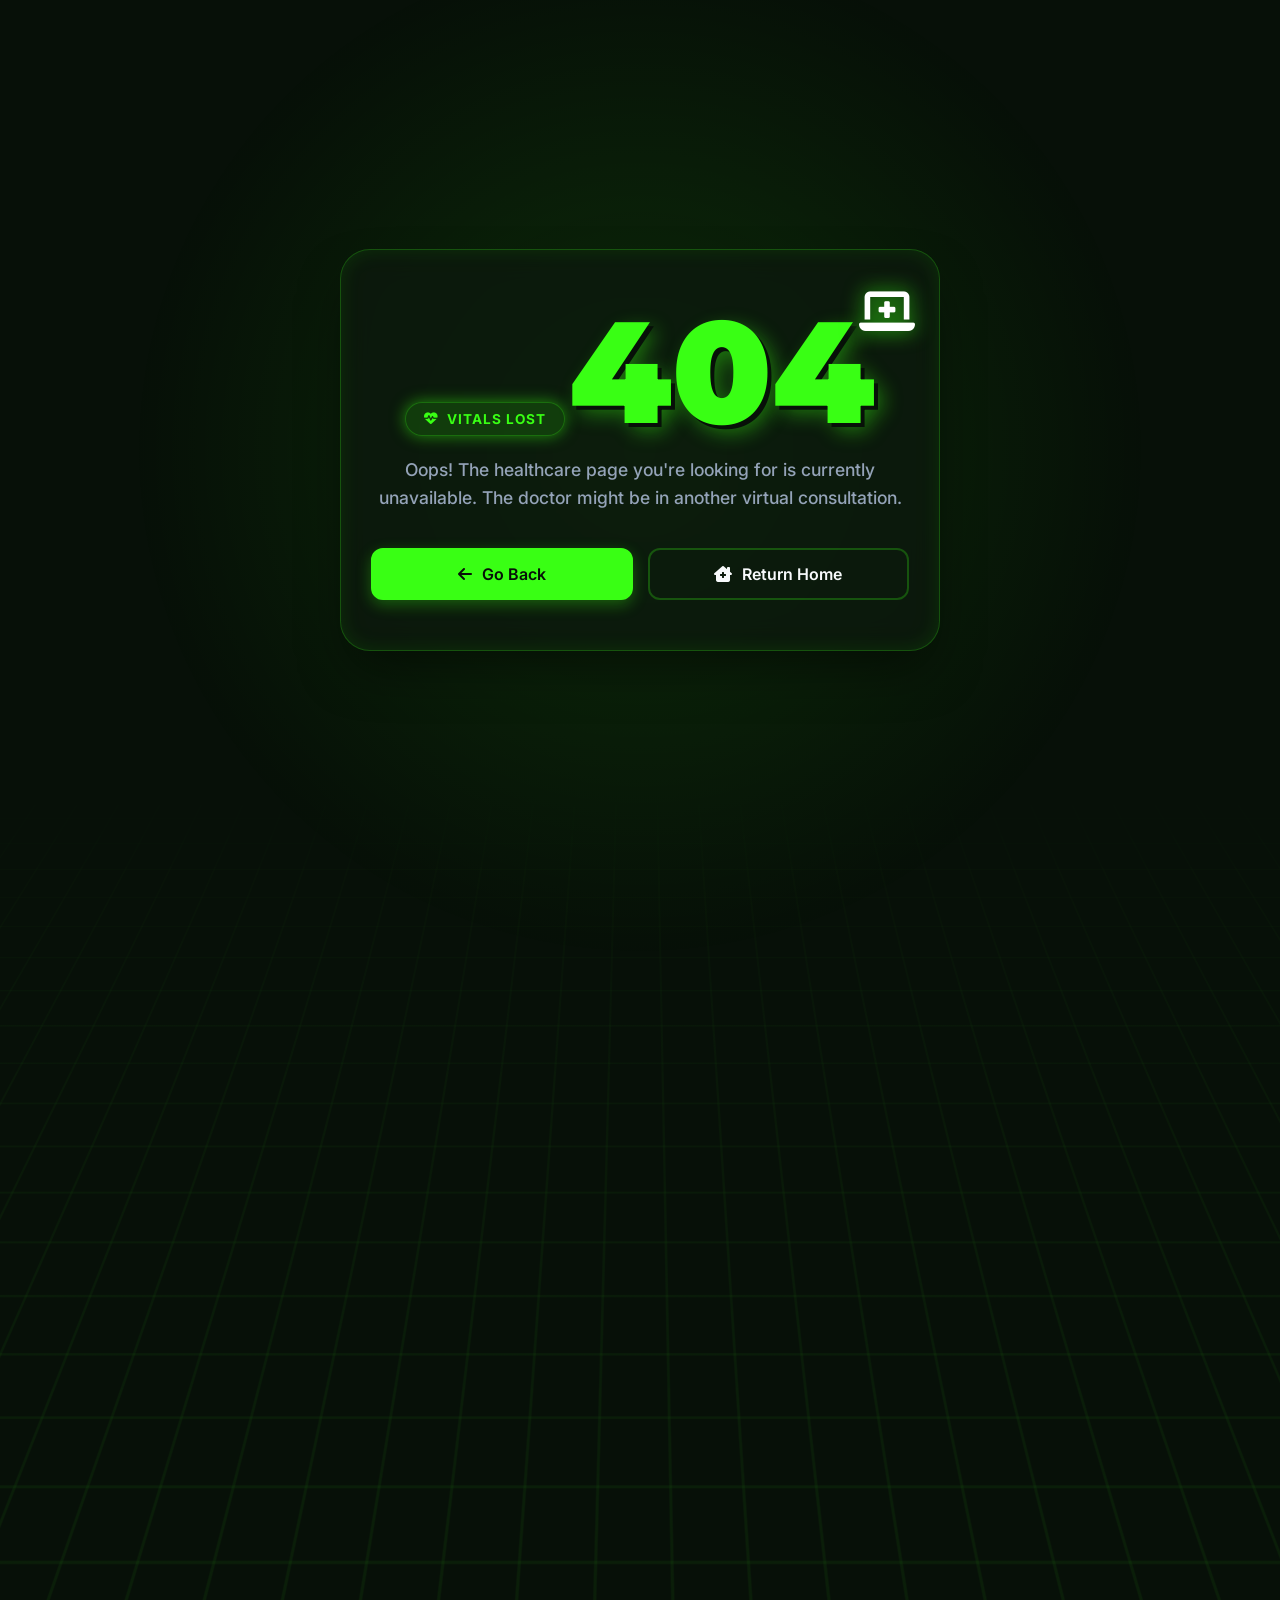
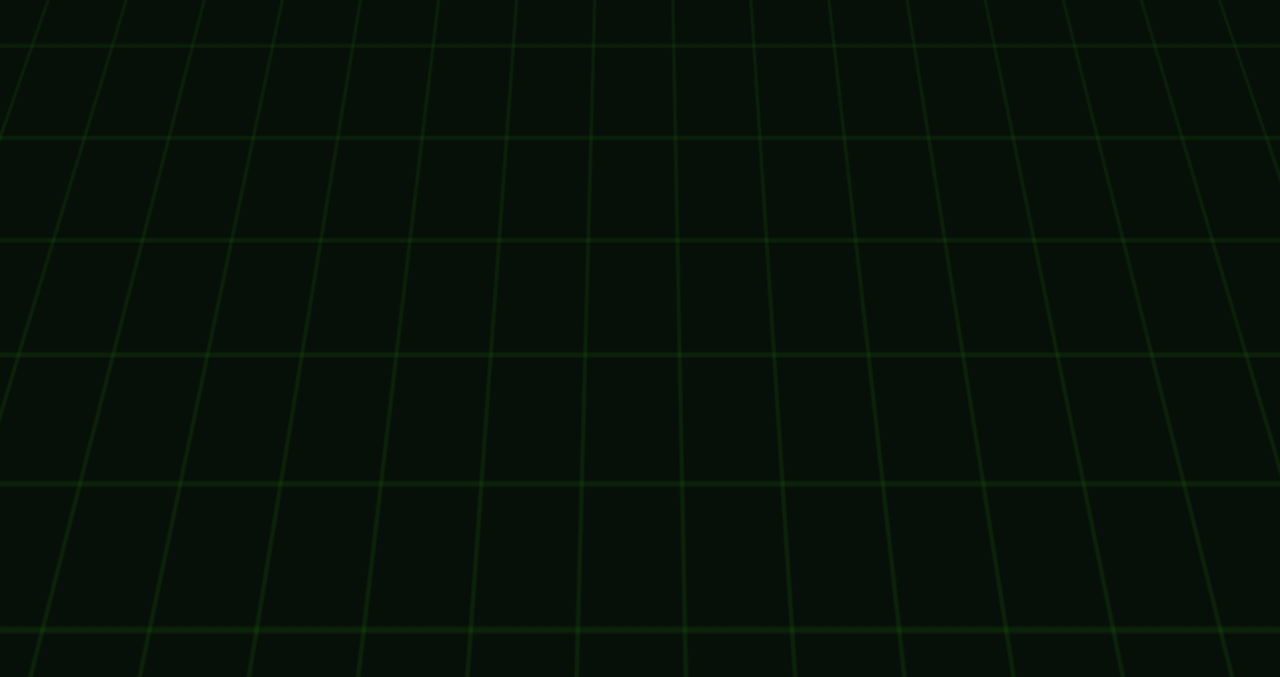
==== 404page.html @ cf0ad020 "Telemedicine & Telehealth" ====
<!DOCTYPE html>
<html lang="en">

<head>
    <meta charset="UTF-8">
    <meta name="viewport" content="width=device-width, initial-scale=1.0, maximum-scale=1.0, user-scalable=no">
    <meta name="description" content="Telehealth 404 Error. The medical page you are looking for is missing.">

    <title>404 - Page Not Found | Virtual Care</title>

    <link href="https://fonts.googleapis.com/css2?family=Montserrat:wght@700;900&family=Inter:wght@400;500;700&display=swap" rel="stylesheet">
    <link rel="stylesheet" href="https://cdnjs.cloudflare.com/ajax/libs/font-awesome/6.5.2/css/all.min.css">

    <style>
        :root {
            /* Telemedicine Dark & Neon Theme Variables */
            --neon-green: #39ff14;
            --hover-green: #32e612;
            --light-green: rgba(57, 255, 20, 0.15);
            --neon-glow: 0 0 15px rgba(57, 255, 20, 0.5);
            --text-light: #f8fafc;
            --text-gray: #94a3b8;
            --bg-body: #071008;
            --glass-bg: rgba(12, 25, 14, 0.75);
            --glass-border: rgba(57, 255, 20, 0.25);
        }

        * {
            margin: 0;
            padding: 0;
            box-sizing: border-box;
        }

        body {
            background: var(--bg-body);
            font-family: 'Inter', sans-serif;
            color: var(--text-light);
            min-height: 100dvh;
            display: flex;
            justify-content: center;
            align-items: center;
            overflow: hidden;
            perspective: 1500px;
        }

        /* Neon Background Glow */
        .error-bg-glow {
            position: absolute;
            width: 150vw;
            height: 150vw;
            max-width: 1200px;
            max-height: 1200px;
            background: radial-gradient(circle, rgba(57, 255, 20, 0.12) 0%, transparent 60%);
            top: 50%;
            left: 50%;
            transform: translate(-50%, -50%);
            z-index: -1;
            pointer-events: none;
            animation: pulseNeonGlow 6s ease-in-out infinite alternate;
        }

        @keyframes pulseNeonGlow {
            0% { transform: translate(-50%, -50%) scale(0.9); opacity: 0.6; }
            100% { transform: translate(-50%, -50%) scale(1.1); opacity: 1; }
        }

        /* Virtual Scrolling Grid */
        .scrolling-grid {
            position: absolute;
            top: 10%;
            left: -50%;
            width: 200%;
            height: 200%;
            background-image:
                linear-gradient(rgba(57, 255, 20, 0.08) 2px, transparent 2px),
                linear-gradient(90deg, rgba(57, 255, 20, 0.08) 2px, transparent 2px);
            background-size: 50px 50px;
            z-index: 0;
            pointer-events: none;
            transform: rotateX(70deg);
            animation: infiniteGridScroll 20s linear infinite;
            mask-image: linear-gradient(to top, rgba(0, 0, 0, 1) 0%, transparent 70%);
            -webkit-mask-image: linear-gradient(to top, rgba(0, 0, 0, 1) 0%, transparent 70%);
        }

        @keyframes infiniteGridScroll {
            0% { background-position: 0 0; }
            100% { background-position: 0 500px; }
        }

        /* Glassmorphism Error Card */
        .error-container {
            position: relative;
            z-index: 10;
            text-align: center;
            padding: 50px 30px;
            width: 90%;
            max-width: 600px;
            background: var(--glass-bg);
            backdrop-filter: blur(16px);
            -webkit-backdrop-filter: blur(16px);
            border-radius: 30px;
            border: 1px solid var(--glass-border);
            box-shadow: 0 25px 50px -12px rgba(0, 0, 0, 0.5), inset 0 0 20px rgba(57, 255, 20, 0.1);
            transition: transform 0.1s ease-out;
        }

        /* Medical Status Badge */
        .status-badge {
            background: var(--light-green);
            border: 1px solid var(--glass-border);
            color: var(--neon-green);
            padding: 8px 18px;
            font-size: 0.85rem;
            font-weight: 700;
            letter-spacing: 1px;
            border-radius: 30px;
            display: inline-flex;
            align-items: center;
            gap: 8px;
            margin-bottom: 20px;
            text-transform: uppercase;
            box-shadow: var(--neon-glow);
        }

        .status-badge i {
            animation: heartbeatPing 1.5s infinite;
        }

        @keyframes heartbeatPing {
            0% { opacity: 1; transform: scale(1); }
            15% { transform: scale(1.3); }
            30% { transform: scale(1); }
            45% { transform: scale(1.3); }
            60% { opacity: 0.8; transform: scale(1); }
            100% { opacity: 1; transform: scale(1); }
        }

        .error-code-wrapper {
            position: relative;
            display: inline-block;
            margin-bottom: 10px;
        }

        .error-code {
            font-family: 'Montserrat', sans-serif;
            font-size: 9rem;
            font-weight: 900;
            line-height: 1;
            color: var(--neon-green);
            text-shadow: 4px 4px 0px rgba(7, 16, 8, 1), 8px 8px 20px rgba(57, 255, 20, 0.4);
            animation: floatingText 6s ease-in-out infinite;
        }

        /* Floating Medical Icon */
        .floating-icon {
            position: absolute;
            top: -10px;
            right: -40px;
            font-size: 2.8rem;
            color: #fff;
            animation: floatAround 8s ease-in-out infinite;
            filter: drop-shadow(0 0 10px rgba(57, 255, 20, 0.8));
            z-index: 15;
        }

        @keyframes floatingText {
            0%, 100% { transform: translateY(0px); }
            50% { transform: translateY(-10px); }
        }

        @keyframes floatAround {
            0% { transform: translate(0, 0) rotate(10deg) scale(1); }
            25% { transform: translate(15px, -15px) rotate(20deg) scale(1.1); }
            50% { transform: translate(0px, -30px) rotate(10deg) scale(1); }
            75% { transform: translate(-15px, -15px) rotate(-5deg) scale(0.9); }
            100% { transform: translate(0, 0) rotate(10deg) scale(1); }
        }

        .error-desc {
            color: var(--text-gray);
            font-size: 1.1rem;
            line-height: 1.6;
            margin-bottom: 35px;
            font-weight: 500;
        }

        .error-actions {
            display: flex;
            justify-content: center;
            gap: 15px;
            flex-wrap: wrap;
        }

        .btn-base {
            display: inline-flex;
            align-items: center;
            justify-content: center;
            gap: 10px;
            padding: 14px 28px;
            font-family: 'Inter', sans-serif;
            font-size: 1rem;
            font-weight: 600;
            text-decoration: none;
            border-radius: 12px;
            transition: all 0.3s cubic-bezier(0.175, 0.885, 0.32, 1.275);
            cursor: pointer;
            flex: 1;
            min-width: 160px;
        }

        .btn-primary {
            background: var(--neon-green);
            color: var(--bg-body);
            border: 2px solid var(--neon-green);
            box-shadow: 0 5px 15px rgba(57, 255, 20, 0.3);
        }

        .btn-primary:hover {
            transform: translateY(-4px);
            background: #fff;
            border-color: #fff;
            box-shadow: 0 10px 25px rgba(57, 255, 20, 0.6);
        }

        .btn-primary:hover i {
            transform: translateX(-5px);
        }

        .btn-outline {
            background: transparent;
            color: var(--text-light);
            border: 2px solid var(--glass-border);
        }

        .btn-outline:hover {
            transform: translateY(-4px);
            background: var(--light-green);
            border-color: var(--neon-green);
            box-shadow: var(--neon-glow);
        }

        .btn-outline:hover i {
            transform: scale(1.1);
        }

        .btn-base i {
            transition: transform 0.3s ease;
        }

        /* 100% Mobile Responsiveness */
        @media (max-width: 768px) {
            .error-code { font-size: 6rem; }
            .floating-icon { font-size: 2.2rem; top: -5px; right: -20px; }
            .error-container { padding: 40px 20px; }
        }

        @media (max-width: 480px) {
            .error-container { padding: 35px 20px; border-radius: 24px; }
            .error-code { font-size: 5rem; }
            .floating-icon { font-size: 1.8rem; top: 0px; right: -15px; }
            .status-badge { font-size: 0.75rem; padding: 6px 14px; margin-bottom: 15px; }
            .error-desc { font-size: 0.95rem; margin-bottom: 25px; }
            .error-actions { flex-direction: column; gap: 12px; }
            .btn-base { width: 100%; padding: 14px 20px; min-width: 100%; }
        }
    </style>
</head>

<body>

    <div class="error-bg-glow" id="neonGlow"></div>
    <div class="scrolling-grid"></div>

    <div class="error-container" id="errorContainer">

        <div class="status-badge"><i class="fa-solid fa-heart-pulse"></i> Vitals Lost</div>

        <div class="error-code-wrapper">
            <h1 class="error-code">404</h1>
            <i class="fa-solid fa-laptop-medical floating-icon"></i>
        </div>

        <p class="error-desc">Oops! The healthcare page you're looking for is currently unavailable. The doctor might be in another virtual consultation.</p>

        <div class="error-actions">
            <a href="javascript:history.back()" class="btn-base btn-primary">
                <i class="fa-solid fa-arrow-left"></i> Go Back
            </a>
            <a href="index.html" class="btn-base btn-outline">
                <i class="fa-solid fa-clinic-medical"></i> Return Home
            </a>
        </div>

    </div>

    <script>
        const container = document.getElementById('errorContainer');
        const glow = document.getElementById('neonGlow');

        document.addEventListener('mousemove', (e) => {
            if (window.innerWidth > 768) {
                const halfW = window.innerWidth / 2;
                const halfH = window.innerHeight / 2;

                const xVal = (halfW - e.pageX) / 60;
                const yVal = (halfH - e.pageY) / 60;

                // 3D Parallax Tilt Effect
                container.style.transform = `rotateY(${xVal * -1}deg) rotateX(${yVal}deg) translateY(-5px)`;
                glow.style.transform = `translate(${-50 + xVal * 0.5}%, ${-50 + yVal * 0.5}%) scale(1)`;
            }
        });

        document.addEventListener('mouseleave', () => {
            if (window.innerWidth > 768) {
                // Reset on mouse leave
                container.style.transform = `rotateY(0deg) rotateX(0deg) translateY(0)`;
                glow.style.transform = `translate(-50%, -50%) scale(1)`;
            }
        });
    </script>

</body>

</html>
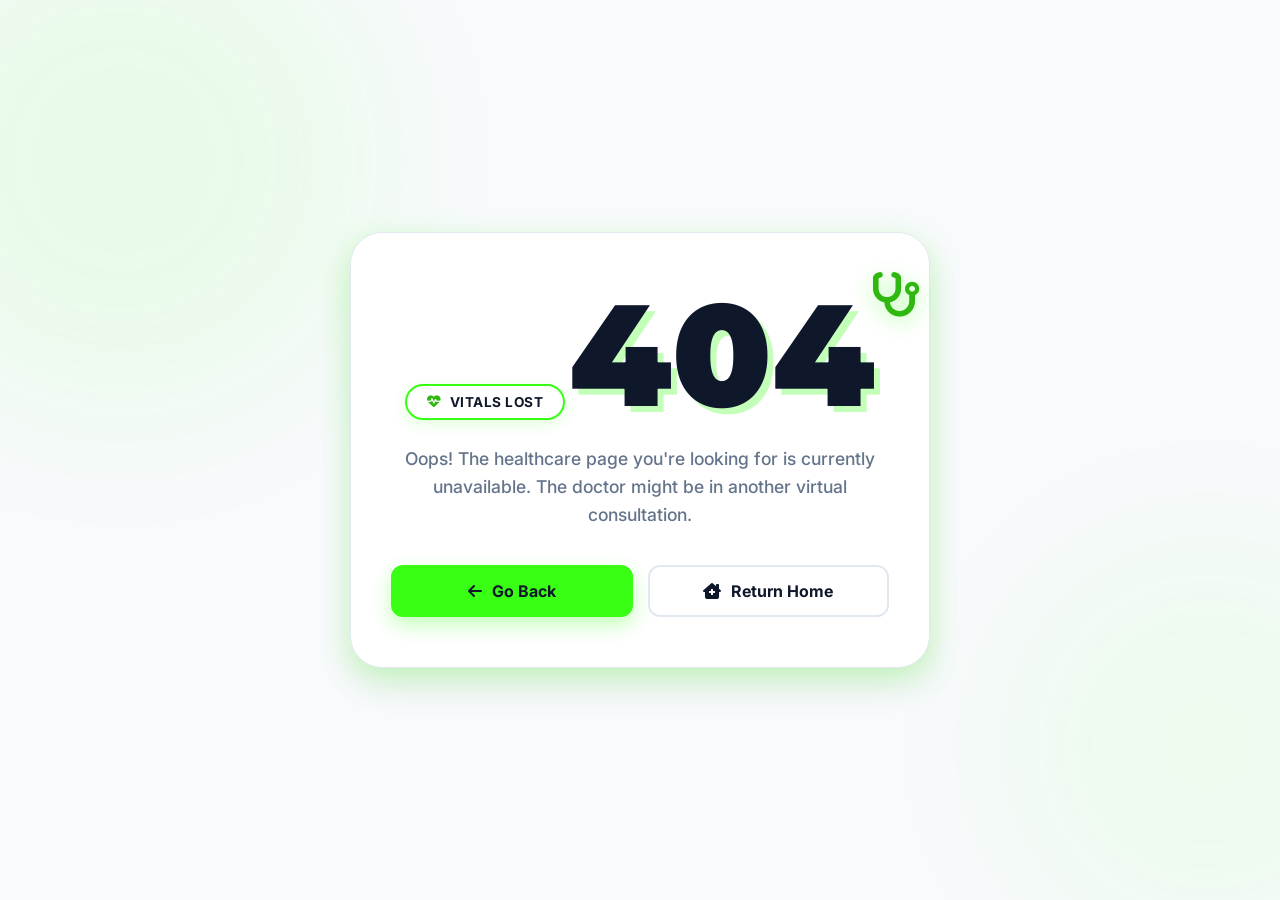
==== commit 3373176e: "Telemedicine & Telehealth" ====
--- a/404page.html
+++ b/404page.html
@@ -3,26 +3,27 @@
 
 <head>
     <meta charset="UTF-8">
-    <meta name="viewport" content="width=device-width, initial-scale=1.0, maximum-scale=1.0, user-scalable=no">
-    <meta name="description" content="Telehealth 404 Error. The medical page you are looking for is missing.">
-
-    <title>404 - Page Not Found | Virtual Care</title>
-
-    <link href="https://fonts.googleapis.com/css2?family=Montserrat:wght@700;900&family=Inter:wght@400;500;700&display=swap" rel="stylesheet">
+    <meta name="viewport" content="width=device-width, initial-scale=1.0">
+    <meta property="og:title" content="Virtual Care - Page Not Found">
+    <meta property="og:description" content="Join our premium online telehealth platform today.">
+    <meta property="og:type" content="website">
+    <meta name="description" content="The healthcare page you're looking for is currently unavailable.">
+    
+    <title>404 - Page Not Found | Telehealth</title>
+
+    <link href="https://fonts.googleapis.com/css2?family=Montserrat:wght@700;900&family=Inter:wght@400;500;600;700&display=swap" rel="stylesheet">
     <link rel="stylesheet" href="https://cdnjs.cloudflare.com/ajax/libs/font-awesome/6.5.2/css/all.min.css">
 
     <style>
         :root {
-            /* Telemedicine Dark & Neon Theme Variables */
             --neon-green: #39ff14;
-            --hover-green: #32e612;
-            --light-green: rgba(57, 255, 20, 0.15);
-            --neon-glow: 0 0 15px rgba(57, 255, 20, 0.5);
-            --text-light: #f8fafc;
-            --text-gray: #94a3b8;
-            --bg-body: #071008;
-            --glass-bg: rgba(12, 25, 14, 0.75);
-            --glass-border: rgba(57, 255, 20, 0.25);
+            --dark-green: #2eb810; /* Slightly darker for better hover contrast */
+            --bg-white: #ffffff;
+            --bg-offwhite: #f8fafc;
+            --text-dark: #0f172a; /* Dark slate for readability */
+            --text-gray: #64748b;
+            --card-border: #e2e8f0;
+            --neon-glow: 0 10px 30px rgba(57, 255, 20, 0.25);
         }
 
         * {
@@ -32,103 +33,102 @@
         }
 
         body {
-            background: var(--bg-body);
+            background: var(--bg-offwhite);
             font-family: 'Inter', sans-serif;
-            color: var(--text-light);
+            color: var(--text-dark);
             min-height: 100dvh;
             display: flex;
             justify-content: center;
             align-items: center;
             overflow: hidden;
             perspective: 1500px;
-        }
-
-        /* Neon Background Glow */
-        .error-bg-glow {
+            position: relative;
+        }
+
+        /* Abstract Clean Background with Neon Accents */
+        .bg-blobs {
             position: absolute;
-            width: 150vw;
-            height: 150vw;
-            max-width: 1200px;
-            max-height: 1200px;
-            background: radial-gradient(circle, rgba(57, 255, 20, 0.12) 0%, transparent 60%);
-            top: 50%;
-            left: 50%;
-            transform: translate(-50%, -50%);
+            width: 100%;
+            height: 100%;
             z-index: -1;
+            overflow: hidden;
             pointer-events: none;
-            animation: pulseNeonGlow 6s ease-in-out infinite alternate;
-        }
-
-        @keyframes pulseNeonGlow {
-            0% { transform: translate(-50%, -50%) scale(0.9); opacity: 0.6; }
-            100% { transform: translate(-50%, -50%) scale(1.1); opacity: 1; }
-        }
-
-        /* Virtual Scrolling Grid */
-        .scrolling-grid {
+        }
+
+        .blob {
             position: absolute;
-            top: 10%;
-            left: -50%;
-            width: 200%;
-            height: 200%;
-            background-image:
-                linear-gradient(rgba(57, 255, 20, 0.08) 2px, transparent 2px),
-                linear-gradient(90deg, rgba(57, 255, 20, 0.08) 2px, transparent 2px);
-            background-size: 50px 50px;
-            z-index: 0;
-            pointer-events: none;
-            transform: rotateX(70deg);
-            animation: infiniteGridScroll 20s linear infinite;
-            mask-image: linear-gradient(to top, rgba(0, 0, 0, 1) 0%, transparent 70%);
-            -webkit-mask-image: linear-gradient(to top, rgba(0, 0, 0, 1) 0%, transparent 70%);
-        }
-
-        @keyframes infiniteGridScroll {
-            0% { background-position: 0 0; }
-            100% { background-position: 0 500px; }
-        }
-
-        /* Glassmorphism Error Card */
+            filter: blur(80px);
+            opacity: 0.4;
+            animation: floatBlob 10s infinite alternate ease-in-out;
+            border-radius: 50%;
+        }
+
+        .blob-1 {
+            width: 50vw;
+            height: 50vw;
+            max-width: 500px;
+            max-height: 500px;
+            background: rgba(57, 255, 20, 0.2);
+            top: -10%;
+            left: -10%;
+        }
+
+        .blob-2 {
+            width: 40vw;
+            height: 40vw;
+            max-width: 400px;
+            max-height: 400px;
+            background: rgba(57, 255, 20, 0.15);
+            bottom: -5%;
+            right: -10%;
+            animation-delay: -4s;
+        }
+
+        @keyframes floatBlob {
+            0% { transform: translate(0, 0) scale(1); }
+            100% { transform: translate(10%, 10%) scale(1.1); }
+        }
+
+        /* Main Container */
         .error-container {
             position: relative;
             z-index: 10;
             text-align: center;
-            padding: 50px 30px;
-            width: 90%;
-            max-width: 600px;
-            background: var(--glass-bg);
-            backdrop-filter: blur(16px);
-            -webkit-backdrop-filter: blur(16px);
-            border-radius: 30px;
-            border: 1px solid var(--glass-border);
-            box-shadow: 0 25px 50px -12px rgba(0, 0, 0, 0.5), inset 0 0 20px rgba(57, 255, 20, 0.1);
-            transition: transform 0.1s ease-out;
-        }
-
-        /* Medical Status Badge */
+            padding: 50px 40px;
+            width: 92%;
+            max-width: 580px;
+            background: var(--bg-white);
+            border-radius: 32px;
+            border: 1px solid var(--card-border);
+            box-shadow: var(--neon-glow), 0 20px 40px rgba(0,0,0,0.05);
+            transition: transform 0.15s ease-out;
+        }
+
+        /* Badge */
         .status-badge {
-            background: var(--light-green);
-            border: 1px solid var(--glass-border);
-            color: var(--neon-green);
-            padding: 8px 18px;
+            background: var(--bg-white);
+            border: 2px solid var(--neon-green);
+            color: var(--text-dark);
+            padding: 8px 20px;
             font-size: 0.85rem;
             font-weight: 700;
-            letter-spacing: 1px;
+            letter-spacing: 0.5px;
             border-radius: 30px;
             display: inline-flex;
             align-items: center;
             gap: 8px;
-            margin-bottom: 20px;
+            margin-bottom: 25px;
             text-transform: uppercase;
-            box-shadow: var(--neon-glow);
+            box-shadow: 0 4px 15px rgba(57, 255, 20, 0.15);
         }
 
         .status-badge i {
+            color: var(--dark-green);
             animation: heartbeatPing 1.5s infinite;
         }
 
         @keyframes heartbeatPing {
-            0% { opacity: 1; transform: scale(1); }
+            0% { transform: scale(1); opacity: 1; }
             15% { transform: scale(1.3); }
             30% { transform: scale(1); }
             45% { transform: scale(1.3); }
@@ -136,6 +136,7 @@
             100% { opacity: 1; transform: scale(1); }
         }
 
+        /* 404 Error Code */
         .error-code-wrapper {
             position: relative;
             display: inline-block;
@@ -147,44 +148,46 @@
             font-size: 9rem;
             font-weight: 900;
             line-height: 1;
-            color: var(--neon-green);
-            text-shadow: 4px 4px 0px rgba(7, 16, 8, 1), 8px 8px 20px rgba(57, 255, 20, 0.4);
+            color: var(--text-dark);
+            text-shadow: 6px 6px 0px rgba(57, 255, 20, 0.3);
             animation: floatingText 6s ease-in-out infinite;
         }
 
-        /* Floating Medical Icon */
         .floating-icon {
             position: absolute;
             top: -10px;
-            right: -40px;
+            right: -45px;
             font-size: 2.8rem;
-            color: #fff;
+            color: var(--dark-green);
             animation: floatAround 8s ease-in-out infinite;
-            filter: drop-shadow(0 0 10px rgba(57, 255, 20, 0.8));
+            filter: drop-shadow(0 5px 10px rgba(57, 255, 20, 0.4));
             z-index: 15;
         }
 
         @keyframes floatingText {
             0%, 100% { transform: translateY(0px); }
-            50% { transform: translateY(-10px); }
+            50% { transform: translateY(-8px); }
         }
 
         @keyframes floatAround {
-            0% { transform: translate(0, 0) rotate(10deg) scale(1); }
-            25% { transform: translate(15px, -15px) rotate(20deg) scale(1.1); }
-            50% { transform: translate(0px, -30px) rotate(10deg) scale(1); }
-            75% { transform: translate(-15px, -15px) rotate(-5deg) scale(0.9); }
-            100% { transform: translate(0, 0) rotate(10deg) scale(1); }
-        }
-
+            0% { transform: translate(0, 0) rotate(5deg) scale(1); }
+            25% { transform: translate(12px, -15px) rotate(15deg) scale(1.05); }
+            50% { transform: translate(0px, -25px) rotate(5deg) scale(1); }
+            75% { transform: translate(-12px, -15px) rotate(-5deg) scale(0.95); }
+            100% { transform: translate(0, 0) rotate(5deg) scale(1); }
+        }
+
+        /* Description */
         .error-desc {
             color: var(--text-gray);
             font-size: 1.1rem;
             line-height: 1.6;
             margin-bottom: 35px;
             font-weight: 500;
-        }
-
+            padding: 0 10px;
+        }
+
+        /* Buttons */
         .error-actions {
             display: flex;
             justify-content: center;
@@ -200,7 +203,7 @@
             padding: 14px 28px;
             font-family: 'Inter', sans-serif;
             font-size: 1rem;
-            font-weight: 600;
+            font-weight: 700;
             text-decoration: none;
             border-radius: 12px;
             transition: all 0.3s cubic-bezier(0.175, 0.885, 0.32, 1.275);
@@ -211,74 +214,120 @@
 
         .btn-primary {
             background: var(--neon-green);
-            color: var(--bg-body);
+            color: var(--text-dark);
             border: 2px solid var(--neon-green);
-            box-shadow: 0 5px 15px rgba(57, 255, 20, 0.3);
+            box-shadow: 0 8px 20px rgba(57, 255, 20, 0.3);
         }
 
         .btn-primary:hover {
-            transform: translateY(-4px);
-            background: #fff;
-            border-color: #fff;
-            box-shadow: 0 10px 25px rgba(57, 255, 20, 0.6);
+            transform: translateY(-3px);
+            background: var(--dark-green);
+            border-color: var(--dark-green);
+            color: var(--bg-white);
+            box-shadow: 0 12px 25px rgba(57, 255, 20, 0.5);
         }
 
         .btn-primary:hover i {
-            transform: translateX(-5px);
+            transform: translateX(-4px);
         }
 
         .btn-outline {
-            background: transparent;
-            color: var(--text-light);
-            border: 2px solid var(--glass-border);
+            background: var(--bg-white);
+            color: var(--text-dark);
+            border: 2px solid var(--card-border);
         }
 
         .btn-outline:hover {
-            transform: translateY(-4px);
-            background: var(--light-green);
+            transform: translateY(-3px);
             border-color: var(--neon-green);
-            box-shadow: var(--neon-glow);
+            box-shadow: 0 8px 20px rgba(57, 255, 20, 0.2);
         }
 
         .btn-outline:hover i {
             transform: scale(1.1);
+            color: var(--dark-green);
         }
 
         .btn-base i {
             transition: transform 0.3s ease;
         }
 
-        /* 100% Mobile Responsiveness */
+        /* Global Button Click Effect */
+        button, .btn, input[type="button"], input[type="submit"], .btn-base {
+            transition: transform 0.2s ease, background 0.3s, box-shadow 0.3s;
+            display: inline-flex;
+            cursor: pointer;
+        }
+
+        .btn-base:active {
+            transform: scale(0.96) !important;
+        }
+
+        /* =========================================
+           100% MOBILE RESPONSIVE MEDIA QUERIES
+           ========================================= */
         @media (max-width: 768px) {
-            .error-code { font-size: 6rem; }
-            .floating-icon { font-size: 2.2rem; top: -5px; right: -20px; }
-            .error-container { padding: 40px 20px; }
+            .error-code { font-size: 7rem; }
+            .floating-icon {
+                font-size: 2.2rem;
+                top: 0px;
+                right: -30px;
+            }
+            .error-container { padding: 45px 30px; }
         }
 
         @media (max-width: 480px) {
-            .error-container { padding: 35px 20px; border-radius: 24px; }
-            .error-code { font-size: 5rem; }
-            .floating-icon { font-size: 1.8rem; top: 0px; right: -15px; }
-            .status-badge { font-size: 0.75rem; padding: 6px 14px; margin-bottom: 15px; }
-            .error-desc { font-size: 0.95rem; margin-bottom: 25px; }
-            .error-actions { flex-direction: column; gap: 12px; }
-            .btn-base { width: 100%; padding: 14px 20px; min-width: 100%; }
+            .error-container {
+                padding: 35px 20px;
+                border-radius: 28px;
+                width: 95%;
+            }
+            .error-code { font-size: 5.5rem; }
+            .floating-icon {
+                font-size: 1.8rem;
+                top: 5px;
+                right: -20px;
+            }
+            .status-badge {
+                font-size: 0.75rem;
+                padding: 6px 14px;
+                margin-bottom: 20px;
+            }
+            .error-desc {
+                font-size: 0.95rem;
+                margin-bottom: 25px;
+                padding: 0;
+            }
+            /* Stack buttons vertically on small mobile screens */
+            .error-actions {
+                flex-direction: column;
+                gap: 12px;
+            }
+            .btn-base {
+                width: 100%;
+                padding: 14px 20px;
+                min-width: 100%;
+            }
         }
     </style>
 </head>
 
 <body>
 
-    <div class="error-bg-glow" id="neonGlow"></div>
-    <div class="scrolling-grid"></div>
-
+    <!-- Light Neon Background Blobs -->
+    <div class="bg-blobs">
+        <div class="blob blob-1"></div>
+        <div class="blob blob-2"></div>
+    </div>
+
+    <!-- Main Card -->
     <div class="error-container" id="errorContainer">
 
         <div class="status-badge"><i class="fa-solid fa-heart-pulse"></i> Vitals Lost</div>
 
         <div class="error-code-wrapper">
             <h1 class="error-code">404</h1>
-            <i class="fa-solid fa-laptop-medical floating-icon"></i>
+            <i class="fa-solid fa-stethoscope floating-icon"></i>
         </div>
 
         <p class="error-desc">Oops! The healthcare page you're looking for is currently unavailable. The doctor might be in another virtual consultation.</p>
@@ -296,27 +345,26 @@
 
     <script>
         const container = document.getElementById('errorContainer');
-        const glow = document.getElementById('neonGlow');
-
+        const bgBlobs = document.querySelector('.bg-blobs');
+
+        // Smooth 3D Hover Effect - Only works on Desktop to prevent mobile glitches
         document.addEventListener('mousemove', (e) => {
             if (window.innerWidth > 768) {
                 const halfW = window.innerWidth / 2;
                 const halfH = window.innerHeight / 2;
 
-                const xVal = (halfW - e.pageX) / 60;
-                const yVal = (halfH - e.pageY) / 60;
-
-                // 3D Parallax Tilt Effect
-                container.style.transform = `rotateY(${xVal * -1}deg) rotateX(${yVal}deg) translateY(-5px)`;
-                glow.style.transform = `translate(${-50 + xVal * 0.5}%, ${-50 + yVal * 0.5}%) scale(1)`;
+                const xVal = (halfW - e.pageX) / 80; 
+                const yVal = (halfH - e.pageY) / 80;
+
+                container.style.transform = `rotateY(${xVal * -1}deg) rotateX(${yVal}deg) translateY(-2px)`;
+                bgBlobs.style.transform = `translate(${xVal * 0.5}px, ${yVal * 0.5}px)`;
             }
         });
 
         document.addEventListener('mouseleave', () => {
             if (window.innerWidth > 768) {
-                // Reset on mouse leave
                 container.style.transform = `rotateY(0deg) rotateX(0deg) translateY(0)`;
-                glow.style.transform = `translate(-50%, -50%) scale(1)`;
+                bgBlobs.style.transform = `translate(0px, 0px)`;
             }
         });
     </script>
